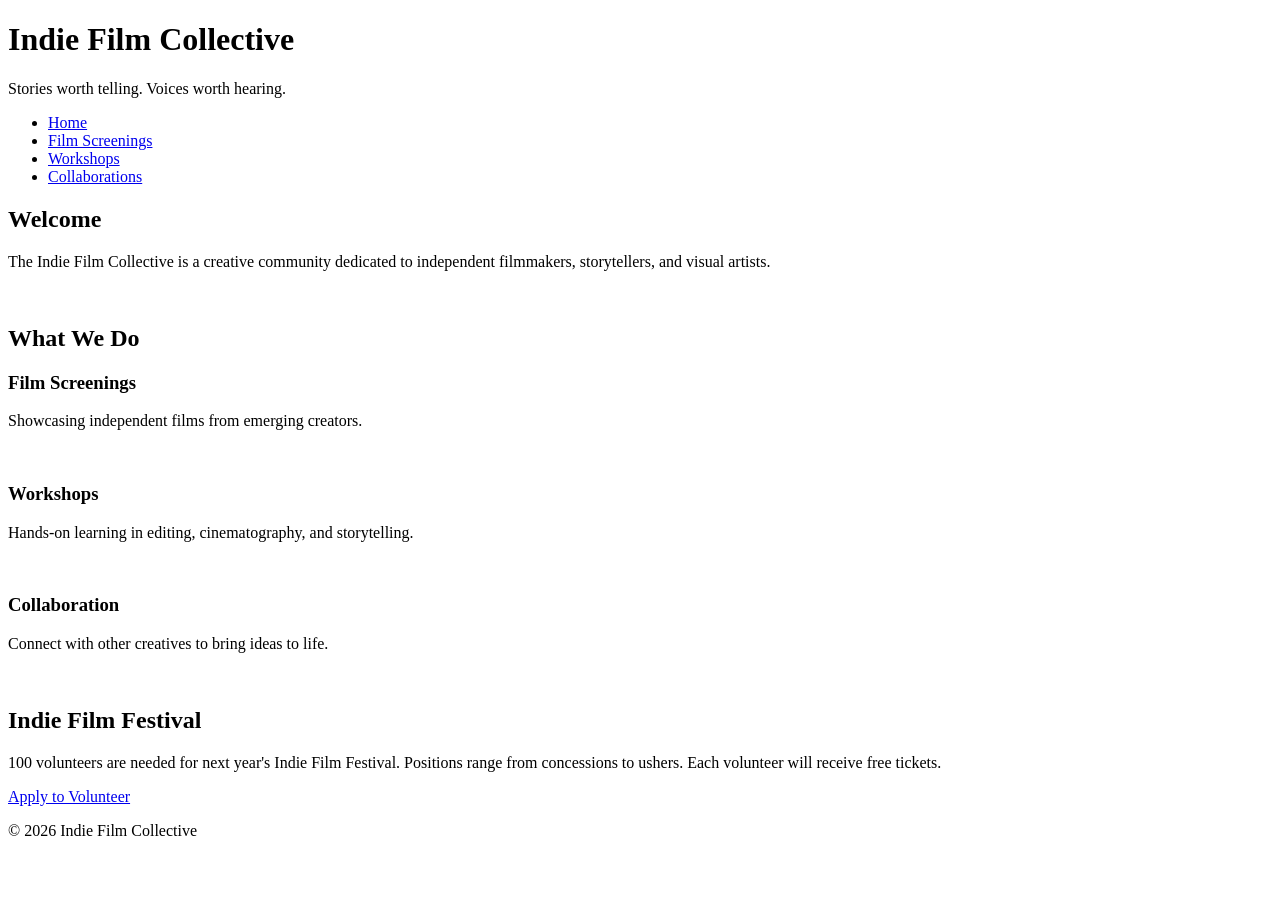
==== index.html @ af0ec499 "Created 3 HTML Files - Created 3 baseline HTML files.  - Assigned Tab Titles.  - Linked all files to" ====
<!DOCTYPE html>
<html lang="en">
<head>
    <meta charset="UTF-8">
    <meta name="viewport" content="width=device-width, initial-scale=1.0">
    <link rel="stylesheet" href="styles.css">
    <title>Indie Film Collective</title>
</head>

<body>
<!-- Copy and paste this header in each new page -->
<header>
    <h1>Indie Film Collective</h1>
    <p>Stories worth telling. Voices worth hearing.</p>
</header>
<!-- Update these hrefs to relative links to their new pages and copy and paste in each new page -->
<nav>
    <ul>
        <li><a href="#">Home</a></li>
        <li><a href="#screenings">Film Screenings</a></li>
        <li><a href="#workshops">Workshops</a></li>
        <li><a href="#collaborations">Collaborations</a></li>
    </ul>
</nav>
<main>
    <!-- This section stays on the homepage -->
    <section>
        <h2>Welcome</h2>
        <p>The Indie Film Collective is a creative community dedicated to independent filmmakers, storytellers, and visual artists.</p>
        <img src="images/filmmaker.jpg" width="500" alt="">
    </section>
    <section> <!-- This section can be deleted from the homepage. It will not be copied to a new page -->
        <h2>What We Do</h2>
        <div class="card-row">
            <!-- Transfer this section the the new screenings page -->
            <section id="screenings">
                <h3>Film Screenings</h3>
                <p>Showcasing independent films from emerging creators.</p>
                <img src="images/screenings.jpg" width="500" alt="">
            </section>
            <!-- Transfer this section the the new workshops page -->
            <section id="workshops">
                <h3>Workshops</h3>
                <p>Hands-on learning in editing, cinematography, and storytelling.</p>
                <img src="images/workshops.jpg" width="500" alt="">
            </section>            
            <!-- Transfer this section the the new collaborations page -->
            <section id="collaborations">
                <h3>Collaboration</h3>
                <p>Connect with other creatives to bring ideas to life.</p>
                <img src="images/collaboration.jpg" width="500" alt="">
            </section>
        </div>
    </section>
</main>
<!--Copy this aside in each new page-->
<aside>
    <h2>Indie Film Festival</h2>
    <p>100 volunteers are needed for next year's Indie Film Festival. Positions range from concessions to ushers. Each volunteer will receive free tickets.</p>
    <a href="#">Apply to Volunteer</a>
</aside>
<!--Copy this footer in each new page-->
<footer>
    <p>&copy; 2026 Indie Film Collective</p>
</footer>
</body>
</html>
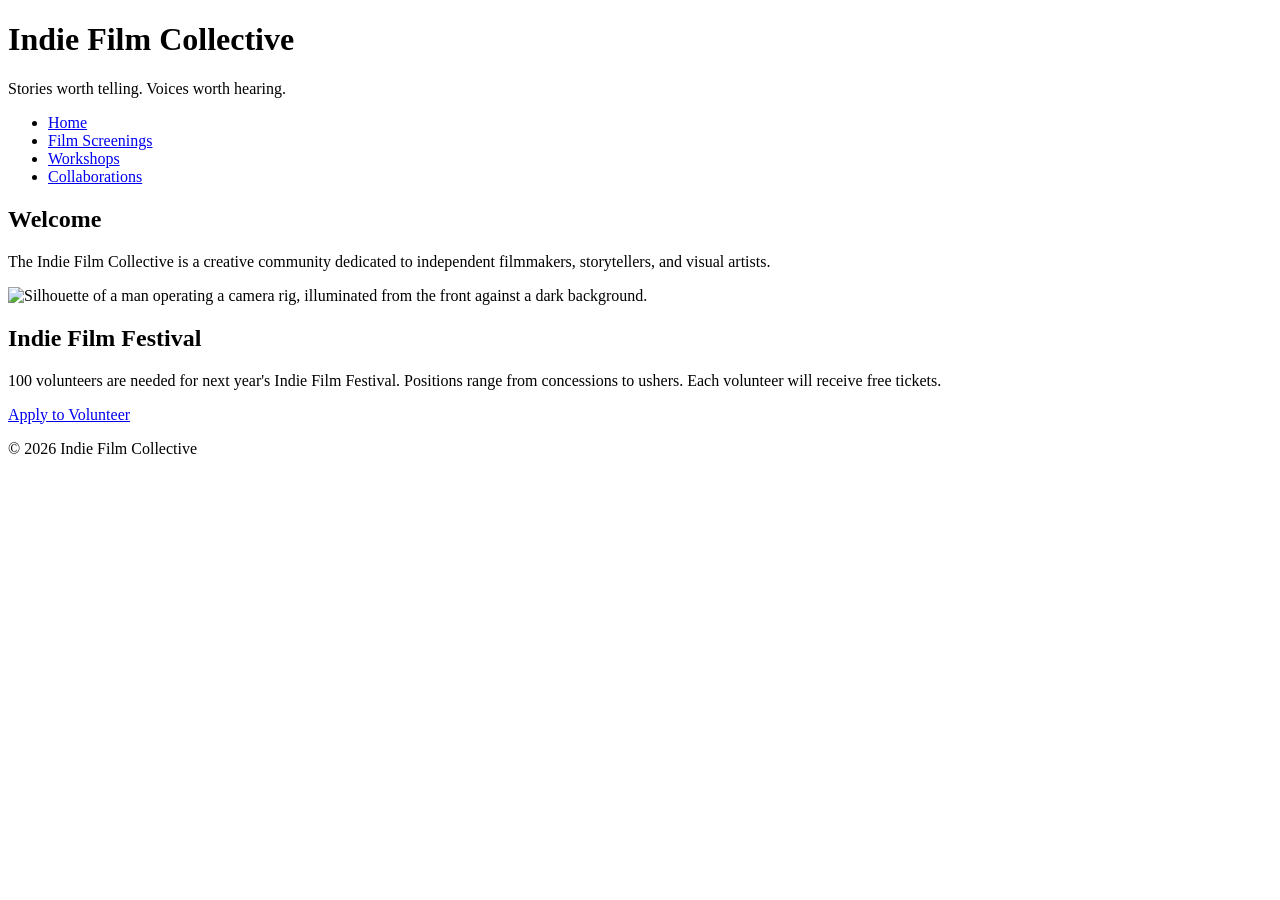
==== commit ed6dd76b: "Added Content, Updated Navigation & Improved Accessibility - Moved content to corresponding pages.  " ====
--- a/index.html
+++ b/index.html
@@ -6,62 +6,41 @@
     <link rel="stylesheet" href="styles.css">
     <title>Indie Film Collective</title>
 </head>
+<body>
 
-<body>
-<!-- Copy and paste this header in each new page -->
-<header>
-    <h1>Indie Film Collective</h1>
-    <p>Stories worth telling. Voices worth hearing.</p>
-</header>
-<!-- Update these hrefs to relative links to their new pages and copy and paste in each new page -->
-<nav>
-    <ul>
-        <li><a href="#">Home</a></li>
-        <li><a href="#screenings">Film Screenings</a></li>
-        <li><a href="#workshops">Workshops</a></li>
-        <li><a href="#collaborations">Collaborations</a></li>
-    </ul>
-</nav>
-<main>
-    <!-- This section stays on the homepage -->
-    <section>
-        <h2>Welcome</h2>
-        <p>The Indie Film Collective is a creative community dedicated to independent filmmakers, storytellers, and visual artists.</p>
-        <img src="images/filmmaker.jpg" width="500" alt="">
-    </section>
-    <section> <!-- This section can be deleted from the homepage. It will not be copied to a new page -->
-        <h2>What We Do</h2>
-        <div class="card-row">
-            <!-- Transfer this section the the new screenings page -->
-            <section id="screenings">
-                <h3>Film Screenings</h3>
-                <p>Showcasing independent films from emerging creators.</p>
-                <img src="images/screenings.jpg" width="500" alt="">
-            </section>
-            <!-- Transfer this section the the new workshops page -->
-            <section id="workshops">
-                <h3>Workshops</h3>
-                <p>Hands-on learning in editing, cinematography, and storytelling.</p>
-                <img src="images/workshops.jpg" width="500" alt="">
-            </section>            
-            <!-- Transfer this section the the new collaborations page -->
-            <section id="collaborations">
-                <h3>Collaboration</h3>
-                <p>Connect with other creatives to bring ideas to life.</p>
-                <img src="images/collaboration.jpg" width="500" alt="">
-            </section>
-        </div>
-    </section>
-</main>
-<!--Copy this aside in each new page-->
-<aside>
-    <h2>Indie Film Festival</h2>
-    <p>100 volunteers are needed for next year's Indie Film Festival. Positions range from concessions to ushers. Each volunteer will receive free tickets.</p>
-    <a href="#">Apply to Volunteer</a>
-</aside>
-<!--Copy this footer in each new page-->
-<footer>
-    <p>&copy; 2026 Indie Film Collective</p>
-</footer>
+    <header>
+        <h1>Indie Film Collective</h1>
+        <p>Stories worth telling. Voices worth hearing.</p>
+    </header>
+
+    <nav>
+        <ul>
+            <li><a href="index.html">Home</a></li>
+            <li><a href="screenings.html">Film Screenings</a></li>
+            <li><a href="workshops.html">Workshops</a></li>
+            <li><a href="collaborations.html">Collaborations</a></li>
+        </ul>
+    </nav>
+
+    <main class="card-row">
+        
+        <section id="welcome">
+            <h2>Welcome</h2>
+            <p>The Indie Film Collective is a creative community dedicated to independent filmmakers, storytellers, and visual artists.</p>
+            <img src="images/filmmaker.jpg" width="500" alt="Silhouette of a man operating a camera rig, illuminated from the front against a dark background.">
+        </section>
+    
+    </main>
+
+    <aside>
+        <h2>Indie Film Festival</h2>
+        <p>100 volunteers are needed for next year's Indie Film Festival. Positions range from concessions to ushers. Each volunteer will receive free tickets.</p>
+        <a href="#">Apply to Volunteer</a>
+    </aside>
+
+    <footer>
+        <p>&copy; 2026 Indie Film Collective</p>
+    </footer>
+
 </body>
 </html>
